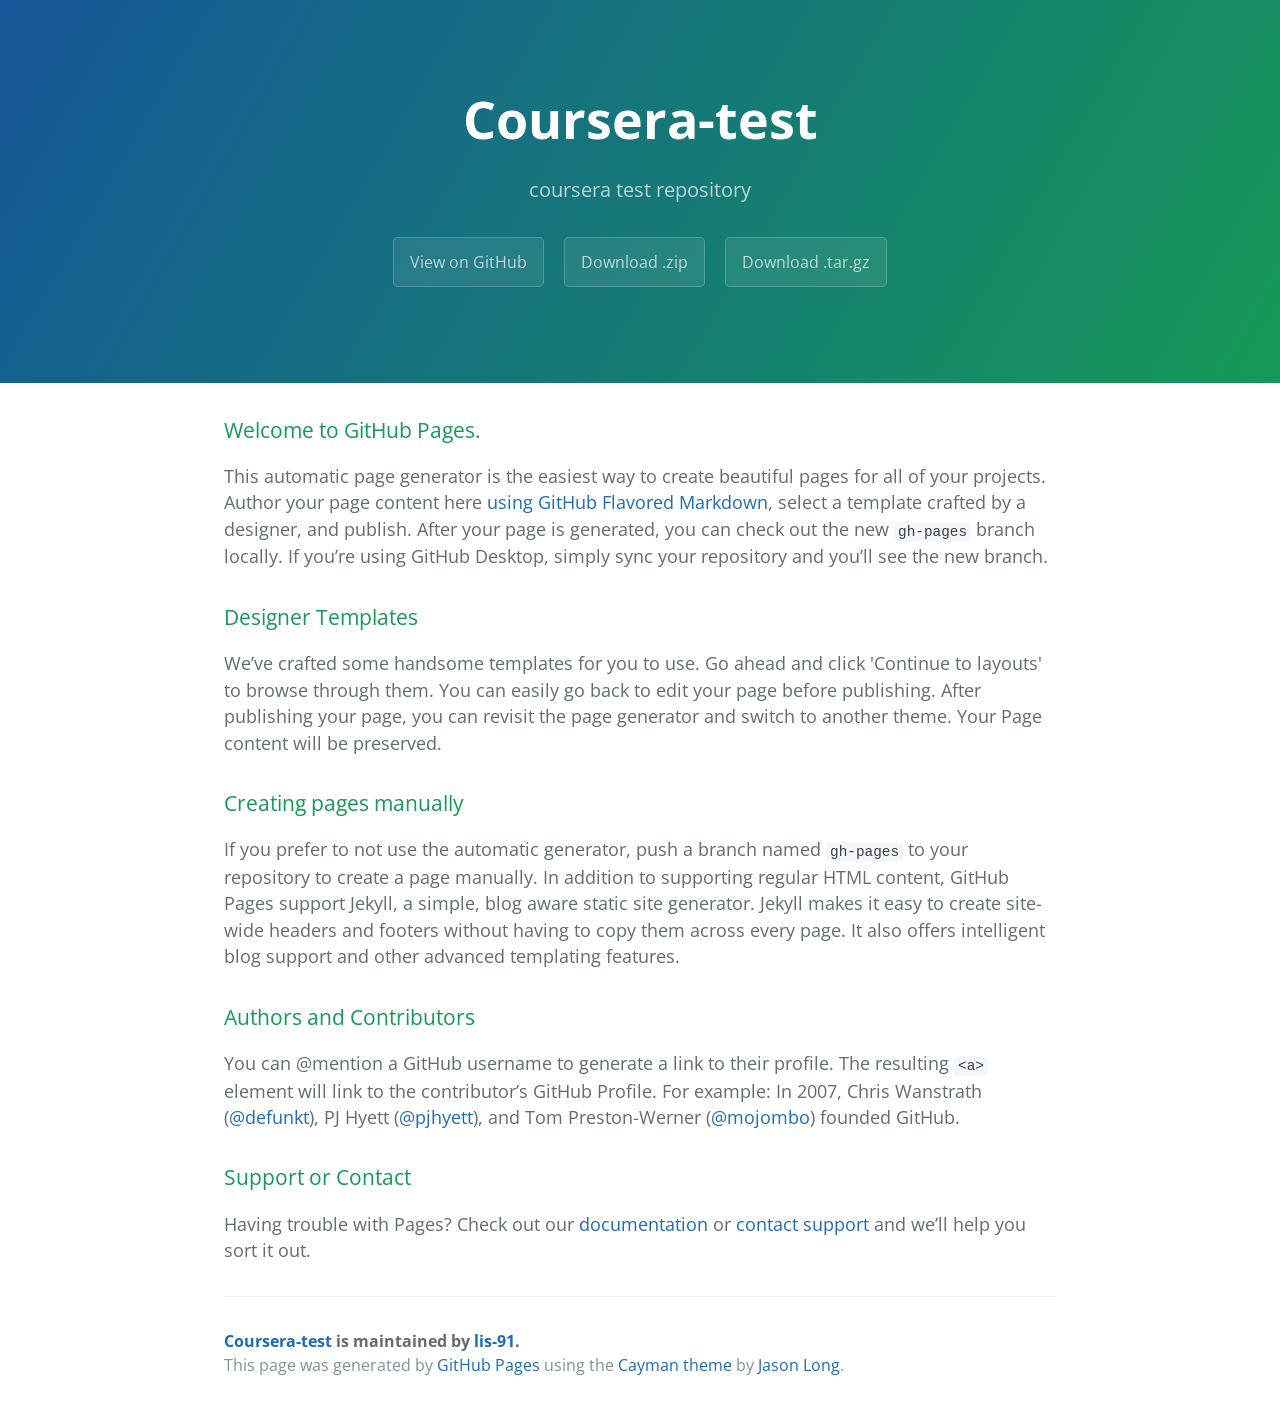
==== index.html @ d0e9fbfa "Create gh-pages branch via GitHub" ====
<!DOCTYPE html>
<html lang="en-us">
  <head>
    <meta charset="UTF-8">
    <title>Coursera-test by lis-91</title>
    <meta name="viewport" content="width=device-width, initial-scale=1">
    <link rel="stylesheet" type="text/css" href="stylesheets/normalize.css" media="screen">
    <link href='https://fonts.googleapis.com/css?family=Open+Sans:400,700' rel='stylesheet' type='text/css'>
    <link rel="stylesheet" type="text/css" href="stylesheets/stylesheet.css" media="screen">
    <link rel="stylesheet" type="text/css" href="stylesheets/github-light.css" media="screen">
  </head>
  <body>
    <section class="page-header">
      <h1 class="project-name">Coursera-test</h1>
      <h2 class="project-tagline">coursera test repository</h2>
      <a href="https://github.com/lis-91/coursera-test" class="btn">View on GitHub</a>
      <a href="https://github.com/lis-91/coursera-test/zipball/master" class="btn">Download .zip</a>
      <a href="https://github.com/lis-91/coursera-test/tarball/master" class="btn">Download .tar.gz</a>
    </section>

    <section class="main-content">
      <h3>
<a id="welcome-to-github-pages" class="anchor" href="#welcome-to-github-pages" aria-hidden="true"><span aria-hidden="true" class="octicon octicon-link"></span></a>Welcome to GitHub Pages.</h3>

<p>This automatic page generator is the easiest way to create beautiful pages for all of your projects. Author your page content here <a href="https://guides.github.com/features/mastering-markdown/">using GitHub Flavored Markdown</a>, select a template crafted by a designer, and publish. After your page is generated, you can check out the new <code>gh-pages</code> branch locally. If you’re using GitHub Desktop, simply sync your repository and you’ll see the new branch.</p>

<h3>
<a id="designer-templates" class="anchor" href="#designer-templates" aria-hidden="true"><span aria-hidden="true" class="octicon octicon-link"></span></a>Designer Templates</h3>

<p>We’ve crafted some handsome templates for you to use. Go ahead and click 'Continue to layouts' to browse through them. You can easily go back to edit your page before publishing. After publishing your page, you can revisit the page generator and switch to another theme. Your Page content will be preserved.</p>

<h3>
<a id="creating-pages-manually" class="anchor" href="#creating-pages-manually" aria-hidden="true"><span aria-hidden="true" class="octicon octicon-link"></span></a>Creating pages manually</h3>

<p>If you prefer to not use the automatic generator, push a branch named <code>gh-pages</code> to your repository to create a page manually. In addition to supporting regular HTML content, GitHub Pages support Jekyll, a simple, blog aware static site generator. Jekyll makes it easy to create site-wide headers and footers without having to copy them across every page. It also offers intelligent blog support and other advanced templating features.</p>

<h3>
<a id="authors-and-contributors" class="anchor" href="#authors-and-contributors" aria-hidden="true"><span aria-hidden="true" class="octicon octicon-link"></span></a>Authors and Contributors</h3>

<p>You can @mention a GitHub username to generate a link to their profile. The resulting <code>&lt;a&gt;</code> element will link to the contributor’s GitHub Profile. For example: In 2007, Chris Wanstrath (<a href="https://github.com/defunkt" class="user-mention">@defunkt</a>), PJ Hyett (<a href="https://github.com/pjhyett" class="user-mention">@pjhyett</a>), and Tom Preston-Werner (<a href="https://github.com/mojombo" class="user-mention">@mojombo</a>) founded GitHub.</p>

<h3>
<a id="support-or-contact" class="anchor" href="#support-or-contact" aria-hidden="true"><span aria-hidden="true" class="octicon octicon-link"></span></a>Support or Contact</h3>

<p>Having trouble with Pages? Check out our <a href="https://help.github.com/pages">documentation</a> or <a href="https://github.com/contact">contact support</a> and we’ll help you sort it out.</p>

      <footer class="site-footer">
        <span class="site-footer-owner"><a href="https://github.com/lis-91/coursera-test">Coursera-test</a> is maintained by <a href="https://github.com/lis-91">lis-91</a>.</span>

        <span class="site-footer-credits">This page was generated by <a href="https://pages.github.com">GitHub Pages</a> using the <a href="https://github.com/jasonlong/cayman-theme">Cayman theme</a> by <a href="https://twitter.com/jasonlong">Jason Long</a>.</span>
      </footer>

    </section>

  
  </body>
</html>
---- stylesheets/stylesheet.css ----
* {
  box-sizing: border-box; }

body {
  padding: 0;
  margin: 0;
  font-family: "Open Sans", "Helvetica Neue", Helvetica, Arial, sans-serif;
  font-size: 16px;
  line-height: 1.5;
  color: #606c71; }

a {
  color: #1e6bb8;
  text-decoration: none; }
  a:hover {
    text-decoration: underline; }

.btn {
  display: inline-block;
  margin-bottom: 1rem;
  color: rgba(255, 255, 255, 0.7);
  background-color: rgba(255, 255, 255, 0.08);
  border-color: rgba(255, 255, 255, 0.2);
  border-style: solid;
  border-width: 1px;
  border-radius: 0.3rem;
  transition: color 0.2s, background-color 0.2s, border-color 0.2s; }
  .btn + .btn {
    margin-left: 1rem; }

.btn:hover {
  color: rgba(255, 255, 255, 0.8);
  text-decoration: none;
  background-color: rgba(255, 255, 255, 0.2);
  border-color: rgba(255, 255, 255, 0.3); }

@media screen and (min-width: 64em) {
  .btn {
    padding: 0.75rem 1rem; } }

@media screen and (min-width: 42em) and (max-width: 64em) {
  .btn {
    padding: 0.6rem 0.9rem;
    font-size: 0.9rem; } }

@media screen and (max-width: 42em) {
  .btn {
    display: block;
    width: 100%;
    padding: 0.75rem;
    font-size: 0.9rem; }
    .btn + .btn {
      margin-top: 1rem;
      margin-left: 0; } }

.page-header {
  color: #fff;
  text-align: center;
  background-color: #159957;
  background-image: linear-gradient(120deg, #155799, #159957); }

@media screen and (min-width: 64em) {
  .page-header {
    padding: 5rem 6rem; } }

@media screen and (min-width: 42em) and (max-width: 64em) {
  .page-header {
    padding: 3rem 4rem; } }

@media screen and (max-width: 42em) {
  .page-header {
    padding: 2rem 1rem; } }

.project-name {
  margin-top: 0;
  margin-bottom: 0.1rem; }

@media screen and (min-width: 64em) {
  .project-name {
    font-size: 3.25rem; } }

@media screen and (min-width: 42em) and (max-width: 64em) {
  .project-name {
    font-size: 2.25rem; } }

@media screen and (max-width: 42em) {
  .project-name {
    font-size: 1.75rem; } }

.project-tagline {
  margin-bottom: 2rem;
  font-weight: normal;
  opacity: 0.7; }

@media screen and (min-width: 64em) {
  .project-tagline {
    font-size: 1.25rem; } }

@media screen and (min-width: 42em) and (max-width: 64em) {
  .project-tagline {
    font-size: 1.15rem; } }

@media screen and (max-width: 42em) {
  .project-tagline {
    font-size: 1rem; } }

.main-content :first-child {
  margin-top: 0; }
.main-content img {
  max-width: 100%; }
.main-content h1, .main-content h2, .main-content h3, .main-content h4, .main-content h5, .main-content h6 {
  margin-top: 2rem;
  margin-bottom: 1rem;
  font-weight: normal;
  color: #159957; }
.main-content p {
  margin-bottom: 1em; }
.main-content code {
  padding: 2px 4px;
  font-family: Consolas, "Liberation Mono", Menlo, Courier, monospace;
  font-size: 0.9rem;
  color: #383e41;
  background-color: #f3f6fa;
  border-radius: 0.3rem; }
.main-content pre {
  padding: 0.8rem;
  margin-top: 0;
  margin-bottom: 1rem;
  font: 1rem Consolas, "Liberation Mono", Menlo, Courier, monospace;
  color: #567482;
  word-wrap: normal;
  background-color: #f3f6fa;
  border: solid 1px #dce6f0;
  border-radius: 0.3rem; }
  .main-content pre > code {
    padding: 0;
    margin: 0;
    font-size: 0.9rem;
    color: #567482;
    word-break: normal;
    white-space: pre;
    background: transparent;
    border: 0; }
.main-content .highlight {
  margin-bottom: 1rem; }
  .main-content .highlight pre {
    margin-bottom: 0;
    word-break: normal; }
.main-content .highlight pre, .main-content pre {
  padding: 0.8rem;
  overflow: auto;
  font-size: 0.9rem;
  line-height: 1.45;
  border-radius: 0.3rem; }
.main-content pre code, .main-content pre tt {
  display: inline;
  max-width: initial;
  padding: 0;
  margin: 0;
  overflow: initial;
  line-height: inherit;
  word-wrap: normal;
  background-color: transparent;
  border: 0; }
  .main-content pre code:before, .main-content pre code:after, .main-content pre tt:before, .main-content pre tt:after {
    content: normal; }
.main-content ul, .main-content ol {
  margin-top: 0; }
.main-content blockquote {
  padding: 0 1rem;
  margin-left: 0;
  color: #819198;
  border-left: 0.3rem solid #dce6f0; }
  .main-content blockquote > :first-child {
    margin-top: 0; }
  .main-content blockquote > :last-child {
    margin-bottom: 0; }
.main-content table {
  display: block;
  width: 100%;
  overflow: auto;
  word-break: normal;
  word-break: keep-all; }
  .main-content table th {
    font-weight: bold; }
  .main-content table th, .main-content table td {
    padding: 0.5rem 1rem;
    border: 1px solid #e9ebec; }
.main-content dl {
  padding: 0; }
  .main-content dl dt {
    padding: 0;
    margin-top: 1rem;
    font-size: 1rem;
    font-weight: bold; }
  .main-content dl dd {
    padding: 0;
    margin-bottom: 1rem; }
.main-content hr {
  height: 2px;
  padding: 0;
  margin: 1rem 0;
  background-color: #eff0f1;
  border: 0; }

@media screen and (min-width: 64em) {
  .main-content {
    max-width: 64rem;
    padding: 2rem 6rem;
    margin: 0 auto;
    font-size: 1.1rem; } }

@media screen and (min-width: 42em) and (max-width: 64em) {
  .main-content {
    padding: 2rem 4rem;
    font-size: 1.1rem; } }

@media screen and (max-width: 42em) {
  .main-content {
    padding: 2rem 1rem;
    font-size: 1rem; } }

.site-footer {
  padding-top: 2rem;
  margin-top: 2rem;
  border-top: solid 1px #eff0f1; }

.site-footer-owner {
  display: block;
  font-weight: bold; }

.site-footer-credits {
  color: #819198; }

@media screen and (min-width: 64em) {
  .site-footer {
    font-size: 1rem; } }

@media screen and (min-width: 42em) and (max-width: 64em) {
  .site-footer {
    font-size: 1rem; } }

@media screen and (max-width: 42em) {
  .site-footer {
    font-size: 0.9rem; } }
---- stylesheets/github-light.css ----
/*
The MIT License (MIT)

Copyright (c) 2016 GitHub, Inc.

Permission is hereby granted, free of charge, to any person obtaining a copy
of this software and associated documentation files (the "Software"), to deal
in the Software without restriction, including without limitation the rights
to use, copy, modify, merge, publish, distribute, sublicense, and/or sell
copies of the Software, and to permit persons to whom the Software is
furnished to do so, subject to the following conditions:

The above copyright notice and this permission notice shall be included in all
copies or substantial portions of the Software.

THE SOFTWARE IS PROVIDED "AS IS", WITHOUT WARRANTY OF ANY KIND, EXPRESS OR
IMPLIED, INCLUDING BUT NOT LIMITED TO THE WARRANTIES OF MERCHANTABILITY,
FITNESS FOR A PARTICULAR PURPOSE AND NONINFRINGEMENT. IN NO EVENT SHALL THE
AUTHORS OR COPYRIGHT HOLDERS BE LIABLE FOR ANY CLAIM, DAMAGES OR OTHER
LIABILITY, WHETHER IN AN ACTION OF CONTRACT, TORT OR OTHERWISE, ARISING FROM,
OUT OF OR IN CONNECTION WITH THE SOFTWARE OR THE USE OR OTHER DEALINGS IN THE
SOFTWARE.

*/

.pl-c /* comment */ {
  color: #969896;
}

.pl-c1 /* constant, variable.other.constant, support, meta.property-name, support.constant, support.variable, meta.module-reference, markup.raw, meta.diff.header */,
.pl-s .pl-v /* string variable */ {
  color: #0086b3;
}

.pl-e /* entity */,
.pl-en /* entity.name */ {
  color: #795da3;
}

.pl-smi /* variable.parameter.function, storage.modifier.package, storage.modifier.import, storage.type.java, variable.other */,
.pl-s .pl-s1 /* string source */ {
  color: #333;
}

.pl-ent /* entity.name.tag */ {
  color: #63a35c;
}

.pl-k /* keyword, storage, storage.type */ {
  color: #a71d5d;
}

.pl-s /* string */,
.pl-pds /* punctuation.definition.string, string.regexp.character-class */,
.pl-s .pl-pse .pl-s1 /* string punctuation.section.embedded source */,
.pl-sr /* string.regexp */,
.pl-sr .pl-cce /* string.regexp constant.character.escape */,
.pl-sr .pl-sre /* string.regexp source.ruby.embedded */,
.pl-sr .pl-sra /* string.regexp string.regexp.arbitrary-repitition */ {
  color: #183691;
}

.pl-v /* variable */ {
  color: #ed6a43;
}

.pl-id /* invalid.deprecated */ {
  color: #b52a1d;
}

.pl-ii /* invalid.illegal */ {
  color: #f8f8f8;
  background-color: #b52a1d;
}

.pl-sr .pl-cce /* string.regexp constant.character.escape */ {
  font-weight: bold;
  color: #63a35c;
}

.pl-ml /* markup.list */ {
  color: #693a17;
}

.pl-mh /* markup.heading */,
.pl-mh .pl-en /* markup.heading entity.name */,
.pl-ms /* meta.separator */ {
  font-weight: bold;
  color: #1d3e81;
}

.pl-mq /* markup.quote */ {
  color: #008080;
}

.pl-mi /* markup.italic */ {
  font-style: italic;
  color: #333;
}

.pl-mb /* markup.bold */ {
  font-weight: bold;
  color: #333;
}

.pl-md /* markup.deleted, meta.diff.header.from-file */ {
  color: #bd2c00;
  background-color: #ffecec;
}

.pl-mi1 /* markup.inserted, meta.diff.header.to-file */ {
  color: #55a532;
  background-color: #eaffea;
}

.pl-mdr /* meta.diff.range */ {
  font-weight: bold;
  color: #795da3;
}

.pl-mo /* meta.output */ {
  color: #1d3e81;
}
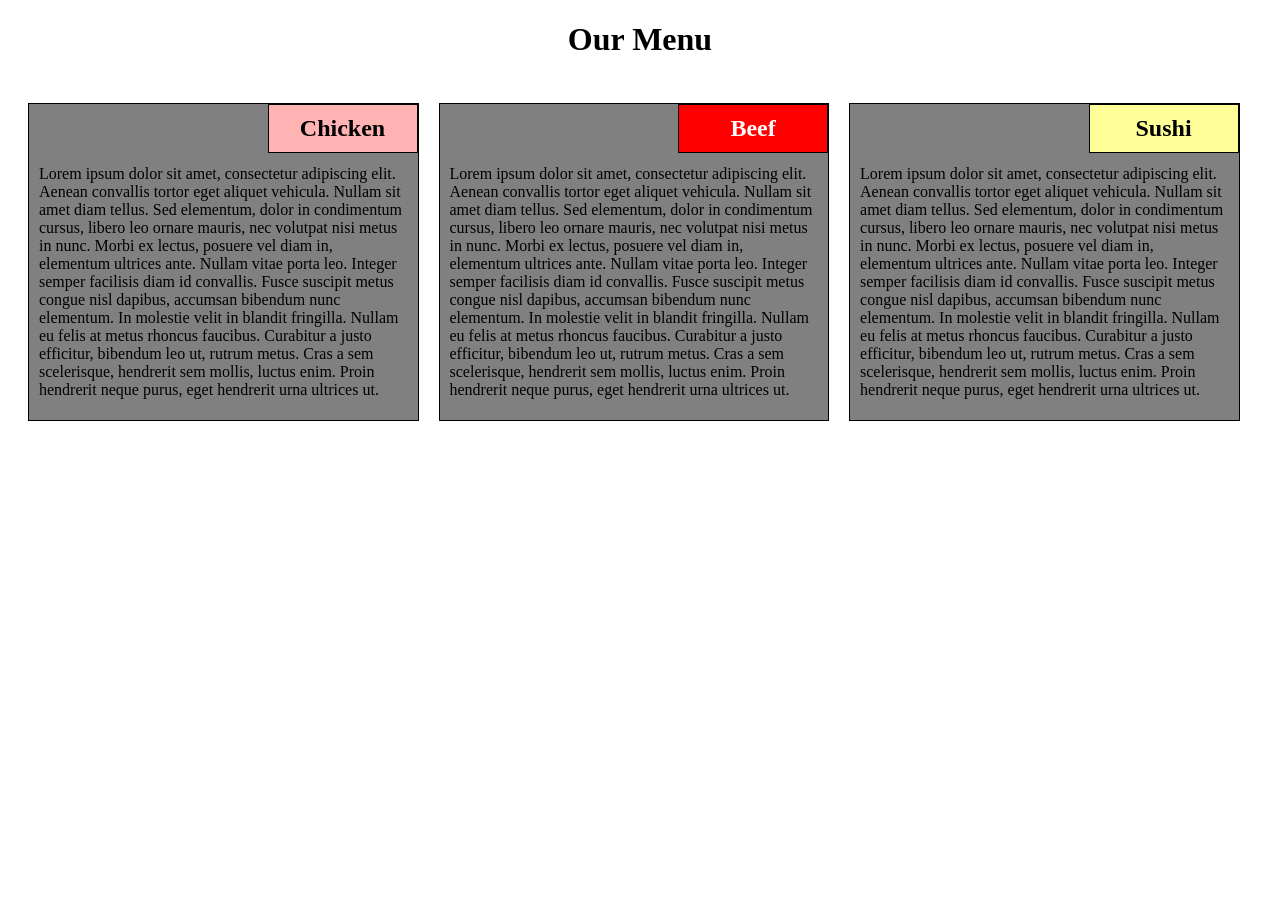
==== commit 307d0bdf: "Add files via upload" ====
--- a/index.html
+++ b/index.html
@@ -1,57 +1,71 @@
-<!DOCTYPE html>
-<html lang="en-us">
-  <head>
-    <meta charset="UTF-8">
-    <title>Coursera-test by lis-91</title>
-    <meta name="viewport" content="width=device-width, initial-scale=1">
-    <link rel="stylesheet" type="text/css" href="stylesheets/normalize.css" media="screen">
-    <link href='https://fonts.googleapis.com/css?family=Open+Sans:400,700' rel='stylesheet' type='text/css'>
-    <link rel="stylesheet" type="text/css" href="stylesheets/stylesheet.css" media="screen">
-    <link rel="stylesheet" type="text/css" href="stylesheets/github-light.css" media="screen">
-  </head>
-  <body>
-    <section class="page-header">
-      <h1 class="project-name">Coursera-test</h1>
-      <h2 class="project-tagline">coursera test repository</h2>
-      <a href="https://github.com/lis-91/coursera-test" class="btn">View on GitHub</a>
-      <a href="https://github.com/lis-91/coursera-test/zipball/master" class="btn">Download .zip</a>
-      <a href="https://github.com/lis-91/coursera-test/tarball/master" class="btn">Download .tar.gz</a>
-    </section>
-
-    <section class="main-content">
-      <h3>
-<a id="welcome-to-github-pages" class="anchor" href="#welcome-to-github-pages" aria-hidden="true"><span aria-hidden="true" class="octicon octicon-link"></span></a>Welcome to GitHub Pages.</h3>
-
-<p>This automatic page generator is the easiest way to create beautiful pages for all of your projects. Author your page content here <a href="https://guides.github.com/features/mastering-markdown/">using GitHub Flavored Markdown</a>, select a template crafted by a designer, and publish. After your page is generated, you can check out the new <code>gh-pages</code> branch locally. If you’re using GitHub Desktop, simply sync your repository and you’ll see the new branch.</p>
-
-<h3>
-<a id="designer-templates" class="anchor" href="#designer-templates" aria-hidden="true"><span aria-hidden="true" class="octicon octicon-link"></span></a>Designer Templates</h3>
-
-<p>We’ve crafted some handsome templates for you to use. Go ahead and click 'Continue to layouts' to browse through them. You can easily go back to edit your page before publishing. After publishing your page, you can revisit the page generator and switch to another theme. Your Page content will be preserved.</p>
-
-<h3>
-<a id="creating-pages-manually" class="anchor" href="#creating-pages-manually" aria-hidden="true"><span aria-hidden="true" class="octicon octicon-link"></span></a>Creating pages manually</h3>
-
-<p>If you prefer to not use the automatic generator, push a branch named <code>gh-pages</code> to your repository to create a page manually. In addition to supporting regular HTML content, GitHub Pages support Jekyll, a simple, blog aware static site generator. Jekyll makes it easy to create site-wide headers and footers without having to copy them across every page. It also offers intelligent blog support and other advanced templating features.</p>
-
-<h3>
-<a id="authors-and-contributors" class="anchor" href="#authors-and-contributors" aria-hidden="true"><span aria-hidden="true" class="octicon octicon-link"></span></a>Authors and Contributors</h3>
-
-<p>You can @mention a GitHub username to generate a link to their profile. The resulting <code>&lt;a&gt;</code> element will link to the contributor’s GitHub Profile. For example: In 2007, Chris Wanstrath (<a href="https://github.com/defunkt" class="user-mention">@defunkt</a>), PJ Hyett (<a href="https://github.com/pjhyett" class="user-mention">@pjhyett</a>), and Tom Preston-Werner (<a href="https://github.com/mojombo" class="user-mention">@mojombo</a>) founded GitHub.</p>
-
-<h3>
-<a id="support-or-contact" class="anchor" href="#support-or-contact" aria-hidden="true"><span aria-hidden="true" class="octicon octicon-link"></span></a>Support or Contact</h3>
-
-<p>Having trouble with Pages? Check out our <a href="https://help.github.com/pages">documentation</a> or <a href="https://github.com/contact">contact support</a> and we’ll help you sort it out.</p>
-
-      <footer class="site-footer">
-        <span class="site-footer-owner"><a href="https://github.com/lis-91/coursera-test">Coursera-test</a> is maintained by <a href="https://github.com/lis-91">lis-91</a>.</span>
-
-        <span class="site-footer-credits">This page was generated by <a href="https://pages.github.com">GitHub Pages</a> using the <a href="https://github.com/jasonlong/cayman-theme">Cayman theme</a> by <a href="https://twitter.com/jasonlong">Jason Long</a>.</span>
-      </footer>
-
-    </section>
-
-  
-  </body>
-</html>
+<!doctype html>
+<html>
+  <head>
+    <meta charset='utf-8'>
+    <meta name='viewport' content='width=device-width, initial-scale=1'>
+    <title>Module 2 Assignment</title>
+    <link rel='stylesheet' type='text/css' href='mod2-sol.css'>
+  </head>
+  <body>
+    <h1>Our Menu</h1>
+    <div class='row'>
+      <div class='col-lg-4 col-md-6 col-sm-12'>
+        <div class='section'>
+          <h2 id='chicken' class='title'>Chicken</h2>
+          <p class='description'>
+            Lorem ipsum dolor sit amet, consectetur adipiscing elit.
+            Aenean convallis tortor eget aliquet vehicula.
+            Nullam sit amet diam tellus.
+            Sed elementum, dolor in condimentum cursus, libero leo ornare mauris, nec volutpat nisi metus in nunc.
+            Morbi ex lectus, posuere vel diam in, elementum ultrices ante.
+            Nullam vitae porta leo. Integer semper facilisis diam id convallis.
+            Fusce suscipit metus congue nisl dapibus, accumsan bibendum nunc elementum.
+            In molestie velit in blandit fringilla.
+            Nullam eu felis at metus rhoncus faucibus.
+            Curabitur a justo efficitur, bibendum leo ut, rutrum metus.
+            Cras a sem scelerisque, hendrerit sem mollis, luctus enim.
+            Proin hendrerit neque purus, eget hendrerit urna ultrices ut.
+          </p>
+        </div>
+      </div>
+      <div class='col-lg-4 col-md-6 col-sm-12'>
+        <div class='section'>
+          <h2 id='beef' class='title'>Beef</h2>
+          <p class='description'>
+            Lorem ipsum dolor sit amet, consectetur adipiscing elit.
+            Aenean convallis tortor eget aliquet vehicula.
+            Nullam sit amet diam tellus.
+            Sed elementum, dolor in condimentum cursus, libero leo ornare mauris, nec volutpat nisi metus in nunc.
+            Morbi ex lectus, posuere vel diam in, elementum ultrices ante.
+            Nullam vitae porta leo. Integer semper facilisis diam id convallis.
+            Fusce suscipit metus congue nisl dapibus, accumsan bibendum nunc elementum.
+            In molestie velit in blandit fringilla.
+            Nullam eu felis at metus rhoncus faucibus.
+            Curabitur a justo efficitur, bibendum leo ut, rutrum metus.
+            Cras a sem scelerisque, hendrerit sem mollis, luctus enim.
+            Proin hendrerit neque purus, eget hendrerit urna ultrices ut.
+          </p>
+        </div>
+      </div>
+      <div class='col-lg-4 col-md-12 col-sm-12'>
+        <div class='section'>
+          <h2 id='sushi' class='title'>Sushi</h2>
+          <p class='description'>
+            Lorem ipsum dolor sit amet, consectetur adipiscing elit.
+            Aenean convallis tortor eget aliquet vehicula.
+            Nullam sit amet diam tellus.
+            Sed elementum, dolor in condimentum cursus, libero leo ornare mauris, nec volutpat nisi metus in nunc.
+            Morbi ex lectus, posuere vel diam in, elementum ultrices ante.
+            Nullam vitae porta leo. Integer semper facilisis diam id convallis.
+            Fusce suscipit metus congue nisl dapibus, accumsan bibendum nunc elementum.
+            In molestie velit in blandit fringilla.
+            Nullam eu felis at metus rhoncus faucibus.
+            Curabitur a justo efficitur, bibendum leo ut, rutrum metus.
+            Cras a sem scelerisque, hendrerit sem mollis, luctus enim.
+            Proin hendrerit neque purus, eget hendrerit urna ultrices ut.
+          </p>
+        </div>
+      </div>
+    </div>
+  </body>
+</html>
--- a/mod2-sol.css
+++ b/mod2-sol.css
@@ -0,0 +1,184 @@
+* {
+  box-sizing: border-box;
+}
+
+h1 {
+  text-align: center;
+  margin-bottom: 35px;
+}
+
+.title {
+  border: 1px solid black;
+  font-weight: bold;
+  position: absolute;
+  right: 0;
+  width: 150px;
+  text-align: center;
+  padding: 10px 0 10px 0;
+  margin-top: 0;
+}
+
+.description {
+  padding: 45px 10px 5px 10px;
+}
+
+#chicken {
+  background-color: #ffb3b3;
+}
+
+#beef {
+  background-color: red;
+  color: white;
+}
+
+#sushi {
+  background-color: #ffff99;
+}
+
+.row {
+  width: 100%;
+  padding: 0 10px 0 10px;
+}
+
+div.section {
+  background: gray;
+  border: 1px solid black;
+  position: relative;
+  margin: 10px;
+}
+
+
+/* Desktop */
+@media (min-width: 992px) {
+  .col-lg-1, .col-lg-2, .col-lg-3, .col-lg-4, .col-lg-5, .col-lg-6,
+  .col-lg-7, .col-lg-8, .col-lg-9, .col-lg-10, .col-lg-11, .col-lg-12 {
+    float: left;
+  }
+
+  .col-lg-1 {
+    width: 8.33%;
+  }
+  .col-lg-2 {
+    width: 16.66%;
+  }
+  .col-lg-3 {
+    width: 25%;
+  }
+  .col-lg-4 {
+    width: 33%;
+  }
+  .col-lg-5 {
+    width: 41.66%;
+  }
+  .col-lg-6 {
+    width: 50%;
+  }
+  .col-lg-7 {
+    width: 58.33%;
+  }
+  .col-lg-8 {
+    width: 66.66%;
+  }
+  .col-lg-9 {
+    width: 74.99%;
+  }
+  .col-lg-10 {
+    width: 83.33%;
+  }
+  .col-lg-11 {
+    width: 91.66%;
+  }
+  .col-lg-12 {
+    width: 100%;
+  }
+}
+
+/* Tablets */
+@media (min-width: 768px) and (max-width: 991px) {
+  .col-md-1, .col-md-2, .col-md-3, .col-md-4, .col-md-5, .col-md-6,
+  .col-md-7, .col-md-8, .col-md-9, .col-md-10, .col-md-11, .col-md-12 {
+    float: left;
+  }
+
+  .col-md-1 {
+    width: 8.33%;
+  }
+  .col-md-2 {
+    width: 16.66%;
+  }
+  .col-md-3 {
+    width: 25%;
+  }
+  .col-md-4 {
+    width: 33%;
+  }
+  .col-md-5 {
+    width: 41.66%;
+  }
+  .col-md-6 {
+    width: 50%;
+  }
+  .col-md-7 {
+    width: 58.33%;
+  }
+  .col-md-8 {
+    width: 66.66%;
+  }
+  .col-md-9 {
+    width: 74.99%;
+  }
+  .col-md-10 {
+    width: 83.33%;
+  }
+  .col-md-11 {
+    width: 91.66%;
+  }
+  .col-md-12 {
+    width: 100%;
+  }
+}
+
+/* Mobile */
+@media (max-width: 767px) {
+  .col-sm-1, .col-sm-2, .col-sm-3, .col-sm-4, .col-sm-5, .col-sm-6,
+  .col-sm-7, .col-sm-8, .col-sm-9, .col-sm-10, .col-sm-11, .col-sm-12 {
+    float: left;
+  }
+
+  .col-sm-1 {
+    width: 8.33%;
+  }
+  .col-sm-2 {
+    width: 16.66%;
+  }
+  .col-sm-3 {
+    width: 25%;
+  }
+  .col-sm-4 {
+    width: 33%;
+  }
+  .col-sm-5 {
+    width: 41.66%;
+  }
+  .col-sm-6 {
+    width: 50%;
+  }
+  .col-sm-7 {
+    width: 58.33%;
+  }
+  .col-sm-8 {
+    width: 66.66%;
+  }
+  .col-sm-9 {
+    width: 74.99%;
+  }
+  .col-sm-10 {
+    width: 83.33%;
+  }
+  .col-sm-11 {
+    width: 91.66%;
+  }
+  .col-sm-12 {
+    width: 100%;
+  }
+}
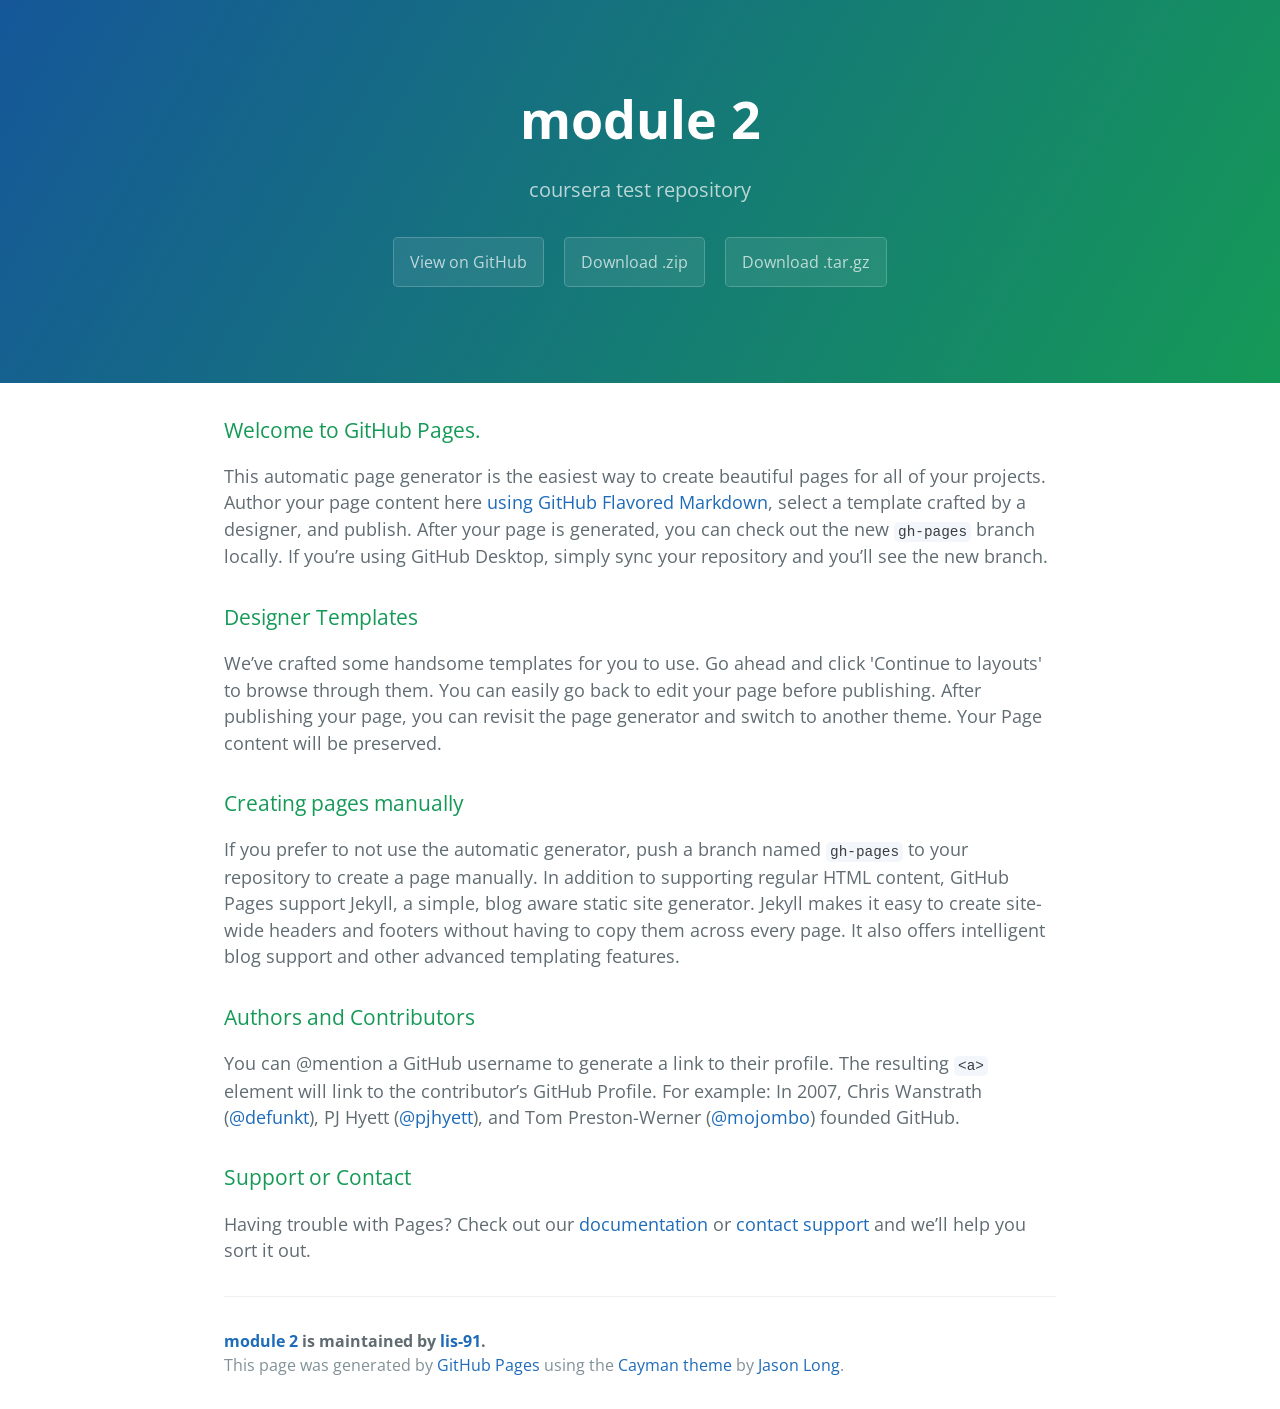
==== commit 42cf06ef: "Create gh-pages branch via GitHub" ====
--- a/index.html
+++ b/index.html
@@ -1,71 +1,57 @@
-<!doctype html>
-<html>
-  <head>
-    <meta charset='utf-8'>
-    <meta name='viewport' content='width=device-width, initial-scale=1'>
-    <title>Module 2 Assignment</title>
-    <link rel='stylesheet' type='text/css' href='mod2-sol.css'>
-  </head>
-  <body>
-    <h1>Our Menu</h1>
-    <div class='row'>
-      <div class='col-lg-4 col-md-6 col-sm-12'>
-        <div class='section'>
-          <h2 id='chicken' class='title'>Chicken</h2>
-          <p class='description'>
-            Lorem ipsum dolor sit amet, consectetur adipiscing elit.
-            Aenean convallis tortor eget aliquet vehicula.
-            Nullam sit amet diam tellus.
-            Sed elementum, dolor in condimentum cursus, libero leo ornare mauris, nec volutpat nisi metus in nunc.
-            Morbi ex lectus, posuere vel diam in, elementum ultrices ante.
-            Nullam vitae porta leo. Integer semper facilisis diam id convallis.
-            Fusce suscipit metus congue nisl dapibus, accumsan bibendum nunc elementum.
-            In molestie velit in blandit fringilla.
-            Nullam eu felis at metus rhoncus faucibus.
-            Curabitur a justo efficitur, bibendum leo ut, rutrum metus.
-            Cras a sem scelerisque, hendrerit sem mollis, luctus enim.
-            Proin hendrerit neque purus, eget hendrerit urna ultrices ut.
-          </p>
-        </div>
-      </div>
-      <div class='col-lg-4 col-md-6 col-sm-12'>
-        <div class='section'>
-          <h2 id='beef' class='title'>Beef</h2>
-          <p class='description'>
-            Lorem ipsum dolor sit amet, consectetur adipiscing elit.
-            Aenean convallis tortor eget aliquet vehicula.
-            Nullam sit amet diam tellus.
-            Sed elementum, dolor in condimentum cursus, libero leo ornare mauris, nec volutpat nisi metus in nunc.
-            Morbi ex lectus, posuere vel diam in, elementum ultrices ante.
-            Nullam vitae porta leo. Integer semper facilisis diam id convallis.
-            Fusce suscipit metus congue nisl dapibus, accumsan bibendum nunc elementum.
-            In molestie velit in blandit fringilla.
-            Nullam eu felis at metus rhoncus faucibus.
-            Curabitur a justo efficitur, bibendum leo ut, rutrum metus.
-            Cras a sem scelerisque, hendrerit sem mollis, luctus enim.
-            Proin hendrerit neque purus, eget hendrerit urna ultrices ut.
-          </p>
-        </div>
-      </div>
-      <div class='col-lg-4 col-md-12 col-sm-12'>
-        <div class='section'>
-          <h2 id='sushi' class='title'>Sushi</h2>
-          <p class='description'>
-            Lorem ipsum dolor sit amet, consectetur adipiscing elit.
-            Aenean convallis tortor eget aliquet vehicula.
-            Nullam sit amet diam tellus.
-            Sed elementum, dolor in condimentum cursus, libero leo ornare mauris, nec volutpat nisi metus in nunc.
-            Morbi ex lectus, posuere vel diam in, elementum ultrices ante.
-            Nullam vitae porta leo. Integer semper facilisis diam id convallis.
-            Fusce suscipit metus congue nisl dapibus, accumsan bibendum nunc elementum.
-            In molestie velit in blandit fringilla.
-            Nullam eu felis at metus rhoncus faucibus.
-            Curabitur a justo efficitur, bibendum leo ut, rutrum metus.
-            Cras a sem scelerisque, hendrerit sem mollis, luctus enim.
-            Proin hendrerit neque purus, eget hendrerit urna ultrices ut.
-          </p>
-        </div>
-      </div>
-    </div>
-  </body>
-</html>+<!DOCTYPE html>
+<html lang="en-us">
+  <head>
+    <meta charset="UTF-8">
+    <title>module 2  by lis-91</title>
+    <meta name="viewport" content="width=device-width, initial-scale=1">
+    <link rel="stylesheet" type="text/css" href="stylesheets/normalize.css" media="screen">
+    <link href='https://fonts.googleapis.com/css?family=Open+Sans:400,700' rel='stylesheet' type='text/css'>
+    <link rel="stylesheet" type="text/css" href="stylesheets/stylesheet.css" media="screen">
+    <link rel="stylesheet" type="text/css" href="stylesheets/github-light.css" media="screen">
+  </head>
+  <body>
+    <section class="page-header">
+      <h1 class="project-name">module 2 </h1>
+      <h2 class="project-tagline">coursera test repository</h2>
+      <a href="https://github.com/lis-91/coursera-test" class="btn">View on GitHub</a>
+      <a href="https://github.com/lis-91/coursera-test/zipball/master" class="btn">Download .zip</a>
+      <a href="https://github.com/lis-91/coursera-test/tarball/master" class="btn">Download .tar.gz</a>
+    </section>
+
+    <section class="main-content">
+      <h3>
+<a id="welcome-to-github-pages" class="anchor" href="#welcome-to-github-pages" aria-hidden="true"><span aria-hidden="true" class="octicon octicon-link"></span></a>Welcome to GitHub Pages.</h3>
+
+<p>This automatic page generator is the easiest way to create beautiful pages for all of your projects. Author your page content here <a href="https://guides.github.com/features/mastering-markdown/">using GitHub Flavored Markdown</a>, select a template crafted by a designer, and publish. After your page is generated, you can check out the new <code>gh-pages</code> branch locally. If you’re using GitHub Desktop, simply sync your repository and you’ll see the new branch.</p>
+
+<h3>
+<a id="designer-templates" class="anchor" href="#designer-templates" aria-hidden="true"><span aria-hidden="true" class="octicon octicon-link"></span></a>Designer Templates</h3>
+
+<p>We’ve crafted some handsome templates for you to use. Go ahead and click 'Continue to layouts' to browse through them. You can easily go back to edit your page before publishing. After publishing your page, you can revisit the page generator and switch to another theme. Your Page content will be preserved.</p>
+
+<h3>
+<a id="creating-pages-manually" class="anchor" href="#creating-pages-manually" aria-hidden="true"><span aria-hidden="true" class="octicon octicon-link"></span></a>Creating pages manually</h3>
+
+<p>If you prefer to not use the automatic generator, push a branch named <code>gh-pages</code> to your repository to create a page manually. In addition to supporting regular HTML content, GitHub Pages support Jekyll, a simple, blog aware static site generator. Jekyll makes it easy to create site-wide headers and footers without having to copy them across every page. It also offers intelligent blog support and other advanced templating features.</p>
+
+<h3>
+<a id="authors-and-contributors" class="anchor" href="#authors-and-contributors" aria-hidden="true"><span aria-hidden="true" class="octicon octicon-link"></span></a>Authors and Contributors</h3>
+
+<p>You can @mention a GitHub username to generate a link to their profile. The resulting <code>&lt;a&gt;</code> element will link to the contributor’s GitHub Profile. For example: In 2007, Chris Wanstrath (<a href="https://github.com/defunkt" class="user-mention">@defunkt</a>), PJ Hyett (<a href="https://github.com/pjhyett" class="user-mention">@pjhyett</a>), and Tom Preston-Werner (<a href="https://github.com/mojombo" class="user-mention">@mojombo</a>) founded GitHub.</p>
+
+<h3>
+<a id="support-or-contact" class="anchor" href="#support-or-contact" aria-hidden="true"><span aria-hidden="true" class="octicon octicon-link"></span></a>Support or Contact</h3>
+
+<p>Having trouble with Pages? Check out our <a href="https://help.github.com/pages">documentation</a> or <a href="https://github.com/contact">contact support</a> and we’ll help you sort it out.</p>
+
+      <footer class="site-footer">
+        <span class="site-footer-owner"><a href="https://github.com/lis-91/coursera-test">module 2 </a> is maintained by <a href="https://github.com/lis-91">lis-91</a>.</span>
+
+        <span class="site-footer-credits">This page was generated by <a href="https://pages.github.com">GitHub Pages</a> using the <a href="https://github.com/jasonlong/cayman-theme">Cayman theme</a> by <a href="https://twitter.com/jasonlong">Jason Long</a>.</span>
+      </footer>
+
+    </section>
+
+  
+  </body>
+</html>
--- a/stylesheets/stylesheet.css
+++ b/stylesheets/stylesheet.css
@@ -0,0 +1,245 @@
+* {
+  box-sizing: border-box; }
+
+body {
+  padding: 0;
+  margin: 0;
+  font-family: "Open Sans", "Helvetica Neue", Helvetica, Arial, sans-serif;
+  font-size: 16px;
+  line-height: 1.5;
+  color: #606c71; }
+
+a {
+  color: #1e6bb8;
+  text-decoration: none; }
+  a:hover {
+    text-decoration: underline; }
+
+.btn {
+  display: inline-block;
+  margin-bottom: 1rem;
+  color: rgba(255, 255, 255, 0.7);
+  background-color: rgba(255, 255, 255, 0.08);
+  border-color: rgba(255, 255, 255, 0.2);
+  border-style: solid;
+  border-width: 1px;
+  border-radius: 0.3rem;
+  transition: color 0.2s, background-color 0.2s, border-color 0.2s; }
+  .btn + .btn {
+    margin-left: 1rem; }
+
+.btn:hover {
+  color: rgba(255, 255, 255, 0.8);
+  text-decoration: none;
+  background-color: rgba(255, 255, 255, 0.2);
+  border-color: rgba(255, 255, 255, 0.3); }
+
+@media screen and (min-width: 64em) {
+  .btn {
+    padding: 0.75rem 1rem; } }
+
+@media screen and (min-width: 42em) and (max-width: 64em) {
+  .btn {
+    padding: 0.6rem 0.9rem;
+    font-size: 0.9rem; } }
+
+@media screen and (max-width: 42em) {
+  .btn {
+    display: block;
+    width: 100%;
+    padding: 0.75rem;
+    font-size: 0.9rem; }
+    .btn + .btn {
+      margin-top: 1rem;
+      margin-left: 0; } }
+
+.page-header {
+  color: #fff;
+  text-align: center;
+  background-color: #159957;
+  background-image: linear-gradient(120deg, #155799, #159957); }
+
+@media screen and (min-width: 64em) {
+  .page-header {
+    padding: 5rem 6rem; } }
+
+@media screen and (min-width: 42em) and (max-width: 64em) {
+  .page-header {
+    padding: 3rem 4rem; } }
+
+@media screen and (max-width: 42em) {
+  .page-header {
+    padding: 2rem 1rem; } }
+
+.project-name {
+  margin-top: 0;
+  margin-bottom: 0.1rem; }
+
+@media screen and (min-width: 64em) {
+  .project-name {
+    font-size: 3.25rem; } }
+
+@media screen and (min-width: 42em) and (max-width: 64em) {
+  .project-name {
+    font-size: 2.25rem; } }
+
+@media screen and (max-width: 42em) {
+  .project-name {
+    font-size: 1.75rem; } }
+
+.project-tagline {
+  margin-bottom: 2rem;
+  font-weight: normal;
+  opacity: 0.7; }
+
+@media screen and (min-width: 64em) {
+  .project-tagline {
+    font-size: 1.25rem; } }
+
+@media screen and (min-width: 42em) and (max-width: 64em) {
+  .project-tagline {
+    font-size: 1.15rem; } }
+
+@media screen and (max-width: 42em) {
+  .project-tagline {
+    font-size: 1rem; } }
+
+.main-content :first-child {
+  margin-top: 0; }
+.main-content img {
+  max-width: 100%; }
+.main-content h1, .main-content h2, .main-content h3, .main-content h4, .main-content h5, .main-content h6 {
+  margin-top: 2rem;
+  margin-bottom: 1rem;
+  font-weight: normal;
+  color: #159957; }
+.main-content p {
+  margin-bottom: 1em; }
+.main-content code {
+  padding: 2px 4px;
+  font-family: Consolas, "Liberation Mono", Menlo, Courier, monospace;
+  font-size: 0.9rem;
+  color: #383e41;
+  background-color: #f3f6fa;
+  border-radius: 0.3rem; }
+.main-content pre {
+  padding: 0.8rem;
+  margin-top: 0;
+  margin-bottom: 1rem;
+  font: 1rem Consolas, "Liberation Mono", Menlo, Courier, monospace;
+  color: #567482;
+  word-wrap: normal;
+  background-color: #f3f6fa;
+  border: solid 1px #dce6f0;
+  border-radius: 0.3rem; }
+  .main-content pre > code {
+    padding: 0;
+    margin: 0;
+    font-size: 0.9rem;
+    color: #567482;
+    word-break: normal;
+    white-space: pre;
+    background: transparent;
+    border: 0; }
+.main-content .highlight {
+  margin-bottom: 1rem; }
+  .main-content .highlight pre {
+    margin-bottom: 0;
+    word-break: normal; }
+.main-content .highlight pre, .main-content pre {
+  padding: 0.8rem;
+  overflow: auto;
+  font-size: 0.9rem;
+  line-height: 1.45;
+  border-radius: 0.3rem; }
+.main-content pre code, .main-content pre tt {
+  display: inline;
+  max-width: initial;
+  padding: 0;
+  margin: 0;
+  overflow: initial;
+  line-height: inherit;
+  word-wrap: normal;
+  background-color: transparent;
+  border: 0; }
+  .main-content pre code:before, .main-content pre code:after, .main-content pre tt:before, .main-content pre tt:after {
+    content: normal; }
+.main-content ul, .main-content ol {
+  margin-top: 0; }
+.main-content blockquote {
+  padding: 0 1rem;
+  margin-left: 0;
+  color: #819198;
+  border-left: 0.3rem solid #dce6f0; }
+  .main-content blockquote > :first-child {
+    margin-top: 0; }
+  .main-content blockquote > :last-child {
+    margin-bottom: 0; }
+.main-content table {
+  display: block;
+  width: 100%;
+  overflow: auto;
+  word-break: normal;
+  word-break: keep-all; }
+  .main-content table th {
+    font-weight: bold; }
+  .main-content table th, .main-content table td {
+    padding: 0.5rem 1rem;
+    border: 1px solid #e9ebec; }
+.main-content dl {
+  padding: 0; }
+  .main-content dl dt {
+    padding: 0;
+    margin-top: 1rem;
+    font-size: 1rem;
+    font-weight: bold; }
+  .main-content dl dd {
+    padding: 0;
+    margin-bottom: 1rem; }
+.main-content hr {
+  height: 2px;
+  padding: 0;
+  margin: 1rem 0;
+  background-color: #eff0f1;
+  border: 0; }
+
+@media screen and (min-width: 64em) {
+  .main-content {
+    max-width: 64rem;
+    padding: 2rem 6rem;
+    margin: 0 auto;
+    font-size: 1.1rem; } }
+
+@media screen and (min-width: 42em) and (max-width: 64em) {
+  .main-content {
+    padding: 2rem 4rem;
+    font-size: 1.1rem; } }
+
+@media screen and (max-width: 42em) {
+  .main-content {
+    padding: 2rem 1rem;
+    font-size: 1rem; } }
+
+.site-footer {
+  padding-top: 2rem;
+  margin-top: 2rem;
+  border-top: solid 1px #eff0f1; }
+
+.site-footer-owner {
+  display: block;
+  font-weight: bold; }
+
+.site-footer-credits {
+  color: #819198; }
+
+@media screen and (min-width: 64em) {
+  .site-footer {
+    font-size: 1rem; } }
+
+@media screen and (min-width: 42em) and (max-width: 64em) {
+  .site-footer {
+    font-size: 1rem; } }
+
+@media screen and (max-width: 42em) {
+  .site-footer {
+    font-size: 0.9rem; } }
--- a/stylesheets/github-light.css
+++ b/stylesheets/github-light.css
@@ -0,0 +1,124 @@
+/*
+The MIT License (MIT)
+
+Copyright (c) 2016 GitHub, Inc.
+
+Permission is hereby granted, free of charge, to any person obtaining a copy
+of this software and associated documentation files (the "Software"), to deal
+in the Software without restriction, including without limitation the rights
+to use, copy, modify, merge, publish, distribute, sublicense, and/or sell
+copies of the Software, and to permit persons to whom the Software is
+furnished to do so, subject to the following conditions:
+
+The above copyright notice and this permission notice shall be included in all
+copies or substantial portions of the Software.
+
+THE SOFTWARE IS PROVIDED "AS IS", WITHOUT WARRANTY OF ANY KIND, EXPRESS OR
+IMPLIED, INCLUDING BUT NOT LIMITED TO THE WARRANTIES OF MERCHANTABILITY,
+FITNESS FOR A PARTICULAR PURPOSE AND NONINFRINGEMENT. IN NO EVENT SHALL THE
+AUTHORS OR COPYRIGHT HOLDERS BE LIABLE FOR ANY CLAIM, DAMAGES OR OTHER
+LIABILITY, WHETHER IN AN ACTION OF CONTRACT, TORT OR OTHERWISE, ARISING FROM,
+OUT OF OR IN CONNECTION WITH THE SOFTWARE OR THE USE OR OTHER DEALINGS IN THE
+SOFTWARE.
+
+*/
+
+.pl-c /* comment */ {
+  color: #969896;
+}
+
+.pl-c1 /* constant, variable.other.constant, support, meta.property-name, support.constant, support.variable, meta.module-reference, markup.raw, meta.diff.header */,
+.pl-s .pl-v /* string variable */ {
+  color: #0086b3;
+}
+
+.pl-e /* entity */,
+.pl-en /* entity.name */ {
+  color: #795da3;
+}
+
+.pl-smi /* variable.parameter.function, storage.modifier.package, storage.modifier.import, storage.type.java, variable.other */,
+.pl-s .pl-s1 /* string source */ {
+  color: #333;
+}
+
+.pl-ent /* entity.name.tag */ {
+  color: #63a35c;
+}
+
+.pl-k /* keyword, storage, storage.type */ {
+  color: #a71d5d;
+}
+
+.pl-s /* string */,
+.pl-pds /* punctuation.definition.string, string.regexp.character-class */,
+.pl-s .pl-pse .pl-s1 /* string punctuation.section.embedded source */,
+.pl-sr /* string.regexp */,
+.pl-sr .pl-cce /* string.regexp constant.character.escape */,
+.pl-sr .pl-sre /* string.regexp source.ruby.embedded */,
+.pl-sr .pl-sra /* string.regexp string.regexp.arbitrary-repitition */ {
+  color: #183691;
+}
+
+.pl-v /* variable */ {
+  color: #ed6a43;
+}
+
+.pl-id /* invalid.deprecated */ {
+  color: #b52a1d;
+}
+
+.pl-ii /* invalid.illegal */ {
+  color: #f8f8f8;
+  background-color: #b52a1d;
+}
+
+.pl-sr .pl-cce /* string.regexp constant.character.escape */ {
+  font-weight: bold;
+  color: #63a35c;
+}
+
+.pl-ml /* markup.list */ {
+  color: #693a17;
+}
+
+.pl-mh /* markup.heading */,
+.pl-mh .pl-en /* markup.heading entity.name */,
+.pl-ms /* meta.separator */ {
+  font-weight: bold;
+  color: #1d3e81;
+}
+
+.pl-mq /* markup.quote */ {
+  color: #008080;
+}
+
+.pl-mi /* markup.italic */ {
+  font-style: italic;
+  color: #333;
+}
+
+.pl-mb /* markup.bold */ {
+  font-weight: bold;
+  color: #333;
+}
+
+.pl-md /* markup.deleted, meta.diff.header.from-file */ {
+  color: #bd2c00;
+  background-color: #ffecec;
+}
+
+.pl-mi1 /* markup.inserted, meta.diff.header.to-file */ {
+  color: #55a532;
+  background-color: #eaffea;
+}
+
+.pl-mdr /* meta.diff.range */ {
+  font-weight: bold;
+  color: #795da3;
+}
+
+.pl-mo /* meta.output */ {
+  color: #1d3e81;
+}
+
